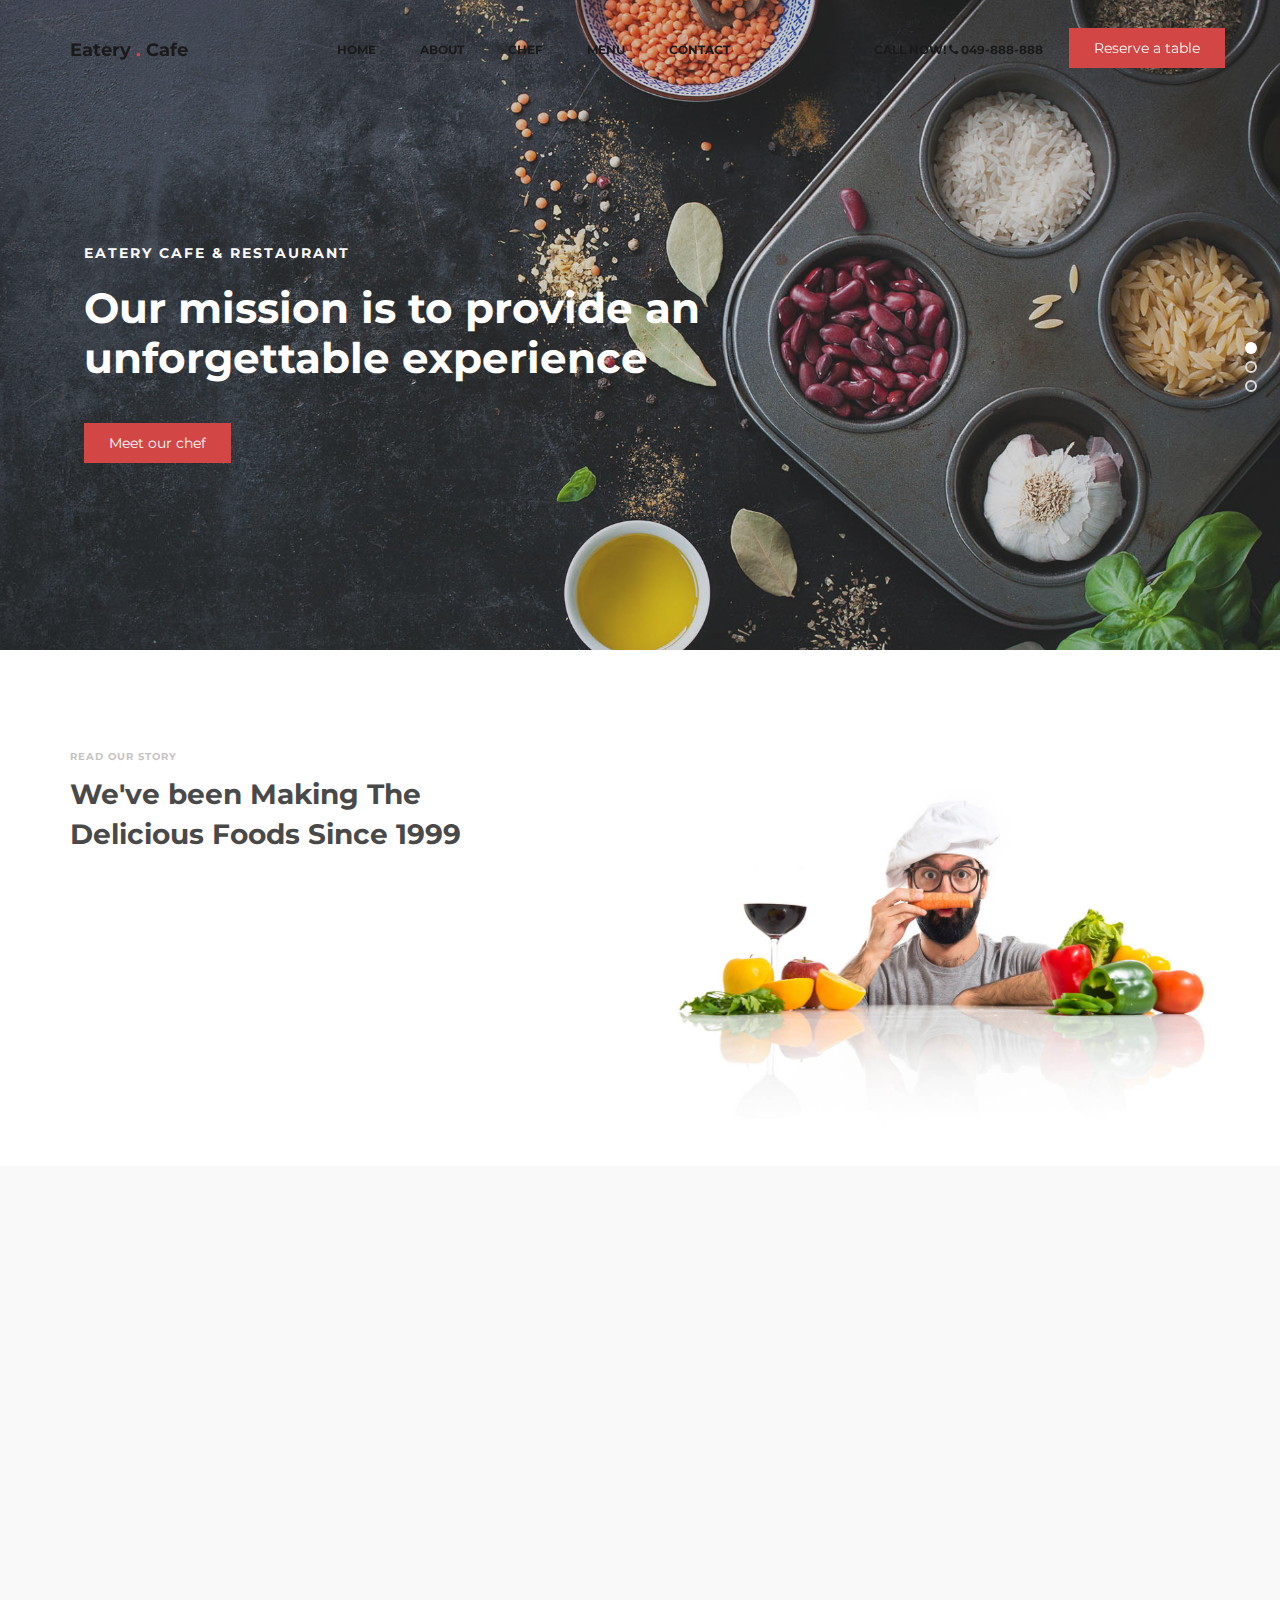
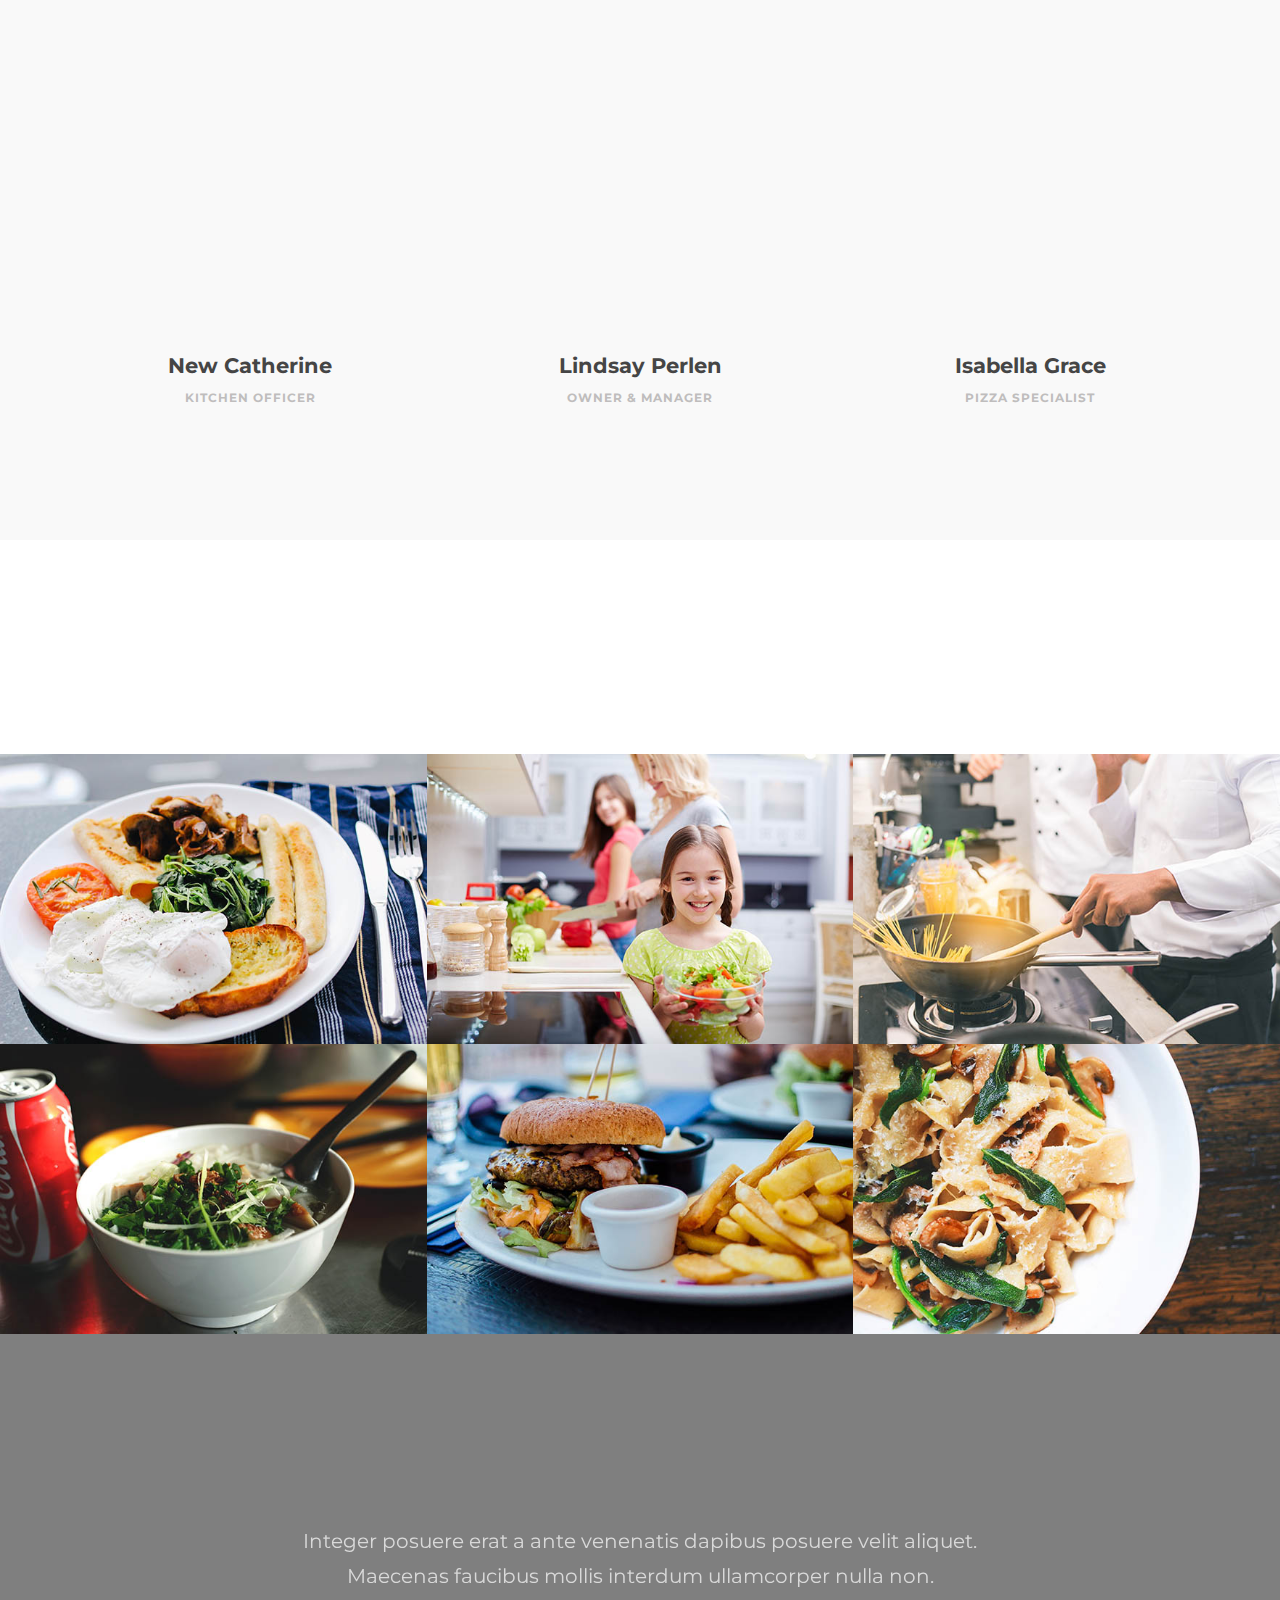
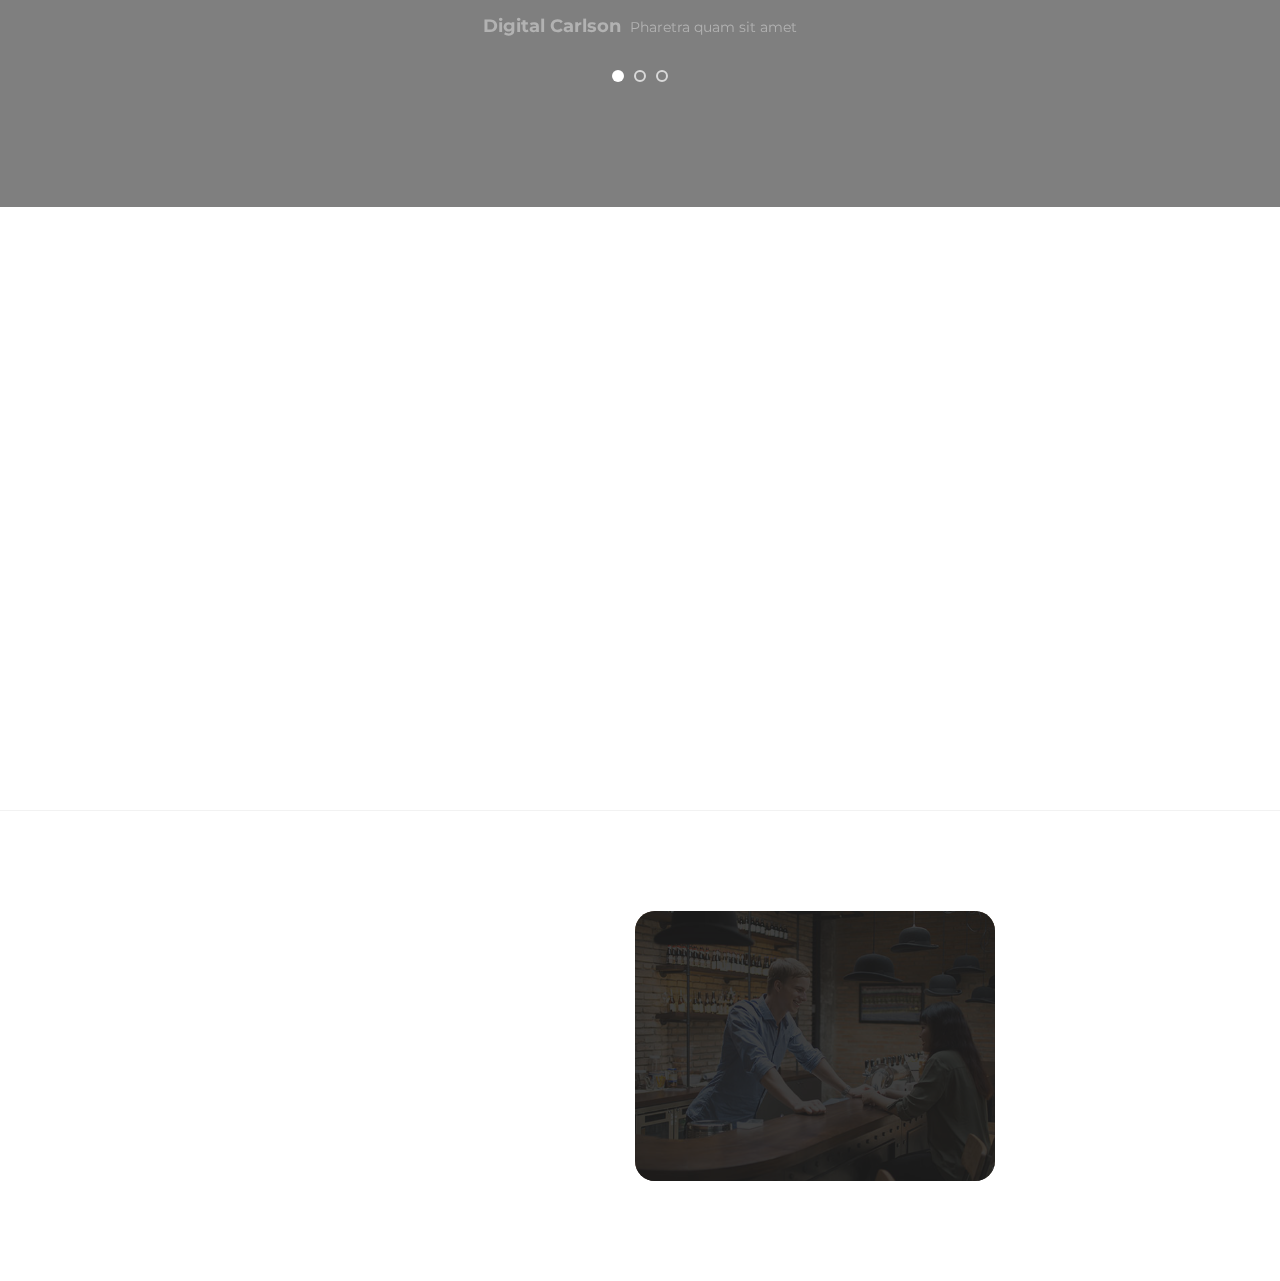
==== index.html @ 88e9076d "gusto" ====
<!DOCTYPE html>
<html lang="en">
<head>

     <title>Gusto</title>
     <meta charset="UTF-8">
     <meta http-equiv="X-UA-Compatible" content="IE=Edge">
     <meta name="description" content="">
     <meta name="keywords" content="">
     <meta name="author" content="">
     <meta name="viewport" content="width=device-width, initial-scale=1, maximum-scale=1">

     <link rel="stylesheet" href="css/bootstrap.min.css">
     <link rel="stylesheet" href="css/font-awesome.min.css">
     <link rel="stylesheet" href="css/animate.css">
     <link rel="stylesheet" href="css/owl.carousel.css">
     <link rel="stylesheet" href="css/owl.theme.default.min.css">
     <link rel="stylesheet" href="css/magnific-popup.css">

     <link rel="stylesheet" href="css/mystyle.css">

</head>
<body>


     <section class="preloader">
          <div class="spinner">

               <span class="spinner-rotate"></span>
               
          </div>
     </section>


     <section class="navbar custom-navbar navbar-fixed-top" role="navigation">
          <div class="container">

               <div class="navbar-header">
                    <button class="navbar-toggle" data-toggle="collapse" data-target=".navbar-collapse">
                         <span class="icon icon-bar"></span>
                         <span class="icon icon-bar"></span>
                         <span class="icon icon-bar"></span>
                    </button>
   
                    <a href="index.html" class="navbar-brand">Eatery <span>.</span> Cafe</a>
               </div>

              
               <div class="collapse navbar-collapse">
                    <ul class="nav navbar-nav navbar-nav-first">
                         <li><a href="home.html" class="smoothScroll">Home</a></li>
                         <li><a href="about.html" class="smoothScroll">About</a></li>
                         <li><a href="chef.html" class="smoothScroll">Chef</a></li>
                         <li><a href="menu.html" class="smoothScroll">Menu</a></li>
                         <li><a href="contact.html" class="smoothScroll">Contact</a></li>
                    </ul>

                    <ul class="nav navbar-nav navbar-right">
                         <li><a href="#">Call Now! <i class="fa fa-phone"></i> 049-888-888</a></li>
                         <a href="#footer" class="section-btn">Reserve a table</a>
                    </ul>
               </div>

          </div>
     </section>


  
     <section id="home" class="slider" data-stellar-background-ratio="0.5">
          <div class="row">

                    <div class="owl-carousel owl-theme">
                         <div class="item item-first">
                              <div class="caption">
                                   <div class="container">
                                        <div class="col-md-8 col-sm-12">
                                             <h3>Eatery Cafe &amp; Restaurant</h3>
                                             <h1>Our mission is to provide an unforgettable experience</h1>
                                             <a href="#team" class="section-btn btn btn-default smoothScroll">Meet our chef</a>
                                        </div>
                                   </div>
                              </div>
                         </div>

                         <div class="item item-second">
                              <div class="caption">
                                   <div class="container">
                                        <div class="col-md-8 col-sm-12">
                                             <h3>Your Perfect Breakfast</h3>
                                             <h1>The best dinning quality can be here too!</h1>
                                             <a href="#menu" class="section-btn btn btn-default smoothScroll">Discover menu</a>
                                        </div>
                                   </div>
                              </div>
                         </div>

                         <div class="item item-third">
                              <div class="caption">
                                   <div class="container">
                                        <div class="col-md-8 col-sm-12">
                                             <h3>New Restaurant in Town</h3>
                                             <h1>Enjoy our special menus every Sunday and Friday</h1>
                                             <a href="#contact" class="section-btn btn btn-default smoothScroll">Reservation</a>
                                        </div>
                                   </div>
                              </div>
                         </div>
                    </div>

          </div>
     </section>


     
     <section id="about" data-stellar-background-ratio="0.5">
          <div class="container">
               <div class="row">
                    <div class="col-md-6 col-sm-12">
                         <div class="about-info">
                              <div class="section-title wow fadeInUp" data-wow-delay="0.2s">
                                   <h4>Read our story</h4>
                                   <h2>We've been Making The Delicious Foods Since 1999</h2>
                              </div>

                              <div class="fade" data-wow-delay="0.4s">
                                   <p>Fusce hendrerit malesuada lacinia. Donec semper semper sem vitae malesuada. Proin scelerisque risus et ipsum semper molestie sed in nisi. Ut rhoncus congue lectus, rhoncus venenatis leo malesuada id.</p>
                                   <p>Sed elementum vel felis sed scelerisque. In arcu diam, sollicitudin eu nibh ac, posuere tristique magna. You can use this template for your cafe or restaurant website. Please tell your friends about <a href="https://plus.google.com/+templatemo" target="_parent">templatemo</a>. Thank you.</p>
                              </div>
                         </div>
                    </div>

                    <div class="col-md-6 col-sm-12">
                         <div class="about-image" data-wow-delay="0.6s">
                              <img src="images/about-image.jpg" class="img-responsive" alt="">
                         </div>
                    </div>
                    
               </div>
          </div>
     </section>


  
     <section id="team" data-stellar-background-ratio="0.5">
          <div class="container">
               <div class="row">

                    <div class="col-md-12 col-sm-12">
                         <div class="section-title wow fadeInUp" data-wow-delay="0.1s">
                              <h2>Meet our chefs</h2>
                              <h4>They are nice &amp; friendly</h4>
                         </div>
                    </div>

                    <div class="col-md-4 col-sm-4">
                         <div class="team-thumb wow fadeInUp" data-wow-delay="0.2s">
                              <img src="images/team-image1.jpg" class="img-responsive" alt="">
                                   <div class="team-hover">
                                        <div class="team-item">
                                             <h4>Duis vel lacus id magna mattis vehicula</h4> 
                                             <ul class="social-icon">
                                                  <li><a href="#" class="fa fa-linkedin-square"></a></li>
                                                  <li><a href="#" class="fa fa-envelope-o"></a></li>
                                             </ul>
                                        </div>
                                   </div>
                         </div>
                         <div class="team-info">
                              <h3>New Catherine</h3>
                              <p>Kitchen Officer</p>
                         </div>
                    </div>

                    <div class="col-md-4 col-sm-4">
                         <div class="team-thumb wow fadeInUp" data-wow-delay="0.4s">
                              <img src="images/team-image2.jpg" class="img-responsive" alt="">
                                   <div class="team-hover">
                                        <div class="team-item">
                                             <h4>Cras suscipit neque quis odio feugiat</h4>
                                             <ul class="social-icon">
                                                  <li><a href="#" class="fa fa-instagram"></a></li>
                                                  <li><a href="#" class="fa fa-flickr"></a></li>
                                             </ul>
                                        </div>
                                   </div>
                         </div>
                         <div class="team-info">
                              <h3>Lindsay Perlen</h3>
                              <p>Owner &amp; Manager</p>
                         </div>
                    </div>

                    <div class="col-md-4 col-sm-4">
                         <div class="team-thumb wow fadeInUp" data-wow-delay="0.6s">
                              <img src="images/team-image3.jpg" class="img-responsive" alt="">
                                   <div class="team-hover">
                                        <div class="team-item">
                                             <h4>Etiam auctor enim tristique faucibus</h4>
                                             <ul class="social-icon">
                                                  <li><a href="#" class="fa fa-github"></a></li>
                                                  <li><a href="#" class="fa fa-google"></a></li>
                                             </ul>
                                        </div>
                                   </div>
                         </div>
                         <div class="team-info">
                              <h3>Isabella Grace</h3>
                              <p>Pizza Specialist</p>
                         </div>
                    </div>
                    
               </div>
          </div>
     </section>


     <section id="menu" data-stellar-background-ratio="0.5">
          <div class="container">
               <div class="row">

                    <div class="col-md-12 col-sm-12">
                         <div class="section-title wow fadeInUp" data-wow-delay="0.1s">
                              <h2>Our Menus</h2>
                              <h4>Tea Time &amp; Dining</h4>
                         </div>
                    </div>

                    <div class="col-md-4 col-sm-6">
                     
                         <div class="menu-thumb">
                              <a href="images/menu-image1.jpg" class="image-popup" title="American Breakfast">
                                   <img src="images/menu-image1.jpg" class="img-responsive" alt="">

                                   <div class="menu-info">
                                        <div class="menu-item">
                                             <h3>American Breakfast</h3>
                                             <p>Tomato / Eggs / Sausage</p>
                                        </div>
                                        <div class="menu-price">
                                             <span>$25</span>
                                        </div>
                                   </div>
                              </a>
                         </div>
                    </div>

                    <div class="col-md-4 col-sm-6">
                     
                         <div class="menu-thumb">
                              <a href="images/menu-image2.jpg" class="image-popup" title="Self-made Salad">
                                   <img src="images/menu-image2.jpg" class="img-responsive" alt="">

                                   <div class="menu-info">
                                        <div class="menu-item">
                                             <h3>Self-made Salad</h3>
                                             <p>Green / Fruits / Healthy</p>
                                        </div>
                                        <div class="menu-price">
                                             <span>$18</span>
                                        </div>
                                   </div>
                              </a>
                         </div>
                    </div>

                    <div class="col-md-4 col-sm-6">
           
                         <div class="menu-thumb">
                              <a href="images/menu-image3.jpg" class="image-popup" title="Chinese Noodle">
                                   <img src="images/menu-image3.jpg" class="img-responsive" alt="">

                                   <div class="menu-info">
                                        <div class="menu-item">
                                             <h3>Chinese Noodle</h3>
                                             <p>Pepper / Chicken / Vegetables</p>
                                        </div>
                                        <div class="menu-price">
                                             <span>$34</span>
                                        </div>
                                   </div>
                              </a>
                         </div>
                    </div>

                    <div class="col-md-4 col-sm-6">
                         <!-- MENU THUMB -->
                         <div class="menu-thumb">
                              <a href="images/menu-image4.jpg" class="image-popup" title="Rice Soup">
                                   <img src="images/menu-image4.jpg" class="img-responsive" alt="">

                                   <div class="menu-info">
                                        <div class="menu-item">
                                             <h3>Rice Soup</h3>
                                             <p>Green / Chicken</p>
                                        </div>
                                        <div class="menu-price">
                                             <span>$28</span>
                                        </div>
                                   </div>
                              </a>
                         </div>
                    </div>

                    <div class="col-md-4 col-sm-6">
                       
                         <div class="menu-thumb">
                              <a href="images/menu-image5.jpg" class="image-popup" title="Project title">
                                   <img src="images/menu-image5.jpg" class="img-responsive" alt="">

                                   <div class="menu-info">
                                        <div class="menu-item">
                                             <h3>Deli Burger</h3>
                                             <p>Beef / Fried Potatoes</p>
                                        </div>
                                        <div class="menu-price">
                                             <span>$46</span>
                                        </div>
                                   </div>
                              </a>
                         </div>
                    </div>

                    <div class="col-md-4 col-sm-6">
                        
                         <div class="menu-thumb">
                              <a href="images/menu-image6.jpg" class="image-popup" title="Project title">
                                   <img src="images/menu-image6.jpg" class="img-responsive" alt="">

                                   <div class="menu-info">
                                        <div class="menu-item">
                                             <h3>Big Flat Fried</h3>
                                             <p>Pepper / Crispy</p>
                                        </div>
                                        <div class="menu-price">
                                             <span>$30</span>
                                        </div>
                                   </div>
                              </a>
                         </div>
                    </div>


               </div>
          </div>
     </section>


     
     <section id="testimonial" data-stellar-background-ratio="0.5">
          <div class="overlay"></div>
          <div class="container">
               <div class="row">

                    <div class="col-md-12 col-sm-12">
                         <div class="section-title wow fadeInUp" data-wow-delay="0.1s">
                              <h2>Testimonials</h2>
                         </div>
                    </div>  

                    <div class="col-md-offset-2 col-md-8 col-sm-12">
                         <div class="owl-carousel owl-theme">
                              <div class="item">
                                   <p>Integer posuere erat a ante venenatis dapibus posuere velit aliquet. Maecenas faucibus mollis interdum ullamcorper nulla non.</p>
                                        <div class="tst-author">
                                             <h4>Digital Carlson</h4>
                                             <span>Pharetra quam sit amet</span>
                                        </div>
                              </div>

                              <div class="item">
                                   <p>Pellentesque habitant morbi tristique senectus et netus et malesuada fames ac turpis egestas. Sed vestibulum orci quam.</p>
                                        <div class="tst-author">
                                             <h4>Johnny Stephen</h4>
                                             <span>Magna nisi porta ligula</span>
                                        </div>
                              </div>

                              <div class="item">
                                   <p>Vivamus aliquet felis eu diam ultricies congue. Morbi porta lorem nec consectetur porta quis dui elit habitant morbi.</p>
                                        <div class="tst-author">
                                             <h4>Jessie White</h4>
                                             <span>Vitae lacinia augue urna quis</span>
                                        </div>
                              </div>

                         </div>
                    </div>

               </div>
          </div>
     </section>  


 
     <section id="contact" data-stellar-background-ratio="0.5">
          <div class="container">
               <div class="row">
                    <div class="wow fadeInUp col-md-6 col-sm-12" data-wow-delay="0.4s">
                         <div id="google-map">
                              <iframe src="https://www.google.com/maps/@42.8882825,20.8687594,15.96z" allowfullscreen></iframe>
                         </div>
                    </div>    

                    <div class="col-md-6 col-sm-12">

                         <div class="col-md-12 col-sm-12">
                              <div class="section-title wow fadeInUp" data-wow-delay="0.1s">
                                   <h2>Contact Us</h2>
                              </div>
                         </div>

                       
                         <form action="#" method="post" class="wow fadeInUp" id="contact-form" role="form" data-wow-delay="0.8s">

                             
                              <h6 class="text-success">Your message has been sent successfully.</h6>
                              
                      
                              <h6 class="text-danger">E-mail must be valid and message must be longer than 1 character.</h6>

                              <div class="col-md-6 col-sm-6">
                                   <input type="text" class="form-control" id="cf-name" name="name" placeholder="Full name">
                              </div>

                              <div class="col-md-6 col-sm-6">
                                   <input type="email" class="form-control" id="cf-email" name="email" placeholder="Email address">
                              </div>

                              <div class="col-md-12 col-sm-12">
                                   <input type="text" class="form-control" id="cf-subject" name="subject" placeholder="Subject">

                                   <textarea class="form-control" rows="6" id="cf-message" name="message" placeholder="Tell about your project"></textarea>

                                   <button type="submit" class="form-control" id="cf-submit" name="submit">Send Message</button>
                              </div>
                         </form>
                    </div>

               </div>
          </div>
     </section>          


    
     <footer id="footer" data-stellar-background-ratio="0.5">
          <div class="container">
               <div class="row">

                    <div class="col-md-3 col-sm-8">
                         <div class="footer-info">
                              <div class="section-title">
                                   <h2 class="wow fadeInUp" data-wow-delay="0.2s">Find us</h2>
                              </div>
                              <address class="wow fadeInUp" data-wow-delay="0.4s">
                                   <p>Shemsi Ahmeti, Mitrovicë 40000</p>
                              </address>
                         </div>
                    </div>

                    <div class="col-md-3 col-sm-8">
                         <div class="footer-info">
                              <div class="section-title">
                                   <h2 class="wow fadeInUp" data-wow-delay="0.2s">Reservation</h2>
                              </div>
                              <address class="wow fadeInUp" data-wow-delay="0.4s">
                                   <p>049-788-888 | 044-888-888</p>
                                   <p><a href="mailto:info@company.com">info@company.com</a></p>
                              </address>
                         </div>
                    </div>

                    <div class="col-md-4 col-sm-8">
                         <div class="footer-info footer-open-hour">
                              <div class="section-title">
                                   <h2 class="wow fadeInUp" data-wow-delay="0.2s">Open Hours</h2>
                              </div>
                              <div class="wow fadeInUp" data-wow-delay="0.4s">
                                   <p>Monday: Closed</p>
                                   <div>
                                        <strong>Tuesday to Friday</strong>
                                        <p>7:00 AM - 9:00 PM</p>
                                   </div>
                                   <div>
                                        <strong>Saturday - Sunday</strong>
                                        <p>11:00 AM - 10:00 PM</p>
                                   </div>
                              </div>
                         </div>
                    </div>

                    <div class="col-md-2 col-sm-4">
                         <ul class="wow fadeInUp social-icon" data-wow-delay="0.4s">
                              <li><a href="#" class="fa fa-facebook-square" attr="facebook icon"></a></li>
                              <li><a href="#" class="fa fa-twitter"></a></li>
                              <li><a href="#" class="fa fa-instagram"></a></li>
                              <li><a href="#" class="fa fa-google"></a></li>
                         </ul>

                         <div class="wow fadeInUp copyright-text" data-wow-delay="0.8s"> 
                              <p><br>Copyright &copy; 2018 <br> Gusto
                         </div>
                    </div>
                    
               </div>
          </div>
     </footer>



     <!-- SCRIPTS -->
     <script src="js/jquery.js"></script>
     <script src="js/bootstrap.min.js"></script>
     <script src="js/jquery.stellar.min.js"></script>
     <script src="js/wow.min.js"></script>
     <script src="js/owl.carousel.min.js"></script>
     <script src="js/jquery.magnific-popup.min.js"></script>
     <script src="js/smoothscroll.js"></script>
     <script src="js/custom.js"></script>

</body>
</html>
---- css/mystyle.css ----
@import url('https://fonts.googleapis.com/css?family=Montserrat:400,700');

  body {
    background: #ffffff;
    font-family: 'Montserrat', sans-serif;
    overflow-x: hidden;
  }




  h1,h2,h3,h4,h5,h6 {
    font-weight: bold;
    line-height: inherit;
  }

  h1 {
    color: #252525;
    font-size: 3em;
    line-height: 50px;
  }

  h2 {
    color: #353535;
    font-size: 2em;
    padding-bottom: 10px;
  }

  h3 {
    font-size: 1.5em;
    margin-bottom: 0;
  }

  h3,
  h3 a {
    color: #454545;
  }

  p {
    color: #757575;
    font-size: 14px;
    font-weight: normal;
    line-height: 24px;
  }




  html{
    -webkit-font-smoothing: antialiased;
  }

  a {
    color: #252525;
    -webkit-transition: 0.5s;
    transition: 0.5s;
    text-decoration: none !important;
  }

  a:hover, a:active, a:focus {
    color: #ce3232;
    outline: none;
  }

  ::-webkit-scrollbar{
    width: 8px;
    height: 8px;
  }

  ::-webkit-scrollbar-thumb {
    cursor: pointer;
    background: #000000;
  }

  .section-title {
    padding-bottom: 40px;
  }

  .section-title h2 {
    margin: 0;
  }

  .section-title h4 {
    color: #bfbdbd;
    font-size: 10px;
    letter-spacing: 1px;
    text-transform: uppercase;
    margin-top: 0;
  }

  .overlay {
    background: rgba(0,0,0,0.5);
    position: absolute;
    top: 0;
    right: 0;
    bottom: 0;
    left: 0;
    width: 100%;
    height: 100%;
  }

  section {
    position: relative;
    
    padding: 100px 0;
  }

  #team, 
  #menu,
  #testimonial {
    text-align: center;
  }

  .about-image img,
  .team-thumb img {
    width: 100%;
  }
  
  #google-map iframe {
    border: 0;
    width: 100%;
    height: 390px;
  }



  .section-btn {
    background: #ce3232;
    border-radius: 0;
    border: 0;
    color: #f9f9f9;
    font-size: inherit;
    font-weight: normal;
    padding: 10px 25px;
    transition: 0.5s 0.2s;
  }





  .preloader {
    position: fixed;
    top: 0;
    left: 0;
    width: 100%;
    height: 100%;
    z-index: 99999;
    display: flex;
    flex-flow: row nowrap;
    justify-content: center;
    align-items: center;
    background: none repeat scroll 0 0 #ffffff;
  }

  .spinner {
    border: 1px solid transparent;
    border-radius: 3px;
    position: relative;
  }

  .spinner:before {
    content: '';
    box-sizing: border-box;
    position: absolute;
    top: 50%;
    left: 50%;
    width: 45px;
    height: 45px;
    margin-top: -10px;
    margin-left: -10px;
    border-radius: 50%;
    border: 1px solid #575757;
    border-top-color: #ffffff;
    animation: spinner .9s linear infinite;
  }

 

  @keyframes spinner {
    to {transform: rotate(360deg);}
  }



  .custom-navbar {
    border: none;
    margin-bottom: 0;
    padding: 25px 0;
  }

  .custom-navbar .navbar-brand {
    color: black;
    font-size: 18px;
    font-weight: bold;
  }

  .custom-navbar .navbar-brand span {
    color: #ce3232;
  }

  .top-nav-collapse {
    background: white;
  }

  .custom-navbar .navbar-nav.navbar-nav-first {
    margin-left: 8em;
  }

  .custom-navbar .navbar-nav.navbar-right li a {
    padding-right: 12px;
    padding-left: 12px;
  }

  .custom-navbar .navbar-nav.navbar-right .section-btn {
    display: inline-block;
    margin: 0.2em 0 0 1em;
  }

  .custom-navbar .navbar-nav.navbar-right .section-btn:hover {
    background: #292929;
    color: black;
  }

  .custom-navbar .navbar-nav.navbar-right .section-btn:focus {
    color: black;
  }

  .custom-navbar .navbar-nav.navbar-right .section-btn a {
    padding: 10px 25px;
  }

  .custom-navbar .nav .section-btn a:hover {
    color: black;
  }

  .custom-navbar .nav li a {
    font-size: 12px;
    font-weight: bold;
    color: black;
    padding-right: 22px;
    padding-left: 22px;
    text-transform: uppercase;
  }

  .custom-navbar .nav li a:hover {
    background: transparent;
    color: #ce3232;
  }

  .custom-navbar .navbar-nav > li > a:hover,
  .custom-navbar .navbar-nav > li > a:focus {
    background-color: transparent;
  }

  .custom-navbar .nav li.active > a {
    background-color: transparent;
    color: #ce3232;
  }

  .custom-navbar .navbar-toggle {
    border: none;
    padding-top: 10px;
  }

  .custom-navbar .navbar-toggle {
    background-color: transparent;
  }

  .custom-navbar .navbar-toggle .icon-bar {
    background: #252525;
    border-color: transparent;
  }

  @media(min-width:768px) {
    .custom-navbar {
      border-bottom: 0;
      background: 0 0; 
    }

    .custom-navbar.top-nav-collapse {
      background: #ffffff;
      -webkit-box-shadow: 0 1px 30px rgba(0, 0, 0, 0.1);
      -moz-box-shadow: 0 1px 30px rgba(0, 0, 0, 0.1);
      box-shadow: 0 1px 30px rgba(0, 0, 0, 0.1);
      padding: 12px 0;
    }

    .top-nav-collapse .navbar-brand {
      color: #454545;
    }

    .top-nav-collapse .nav li a {
      color: #575757;
    }

    .top-nav-collapse .nav .section-btn a {
      color: #ffffff;
    }
  }




  #home {
    padding: 0;
  }

  #home h1 {
    color: #ffffff;
    padding-bottom: 30px;
  }

  #home h3 {
    color: #f9f9f9;
    font-size: 14px;
    line-height: inherit;
    letter-spacing: 2px;
    text-transform: uppercase;
    margin: 0;
  }

  @media (min-width: 768px) {
    .slider .col-md-8 {
      padding-left: 0;
    }
  }

  .slider .owl-dots {
    position: absolute;
    top: 50%;
    right: 2em;
    justify-content: center;
  }

  .owl-theme .owl-dots .owl-dot {
    display: block;
  }

  .owl-theme .owl-dots .owl-dot span {
    width: 12px;
    height: 12px;
    margin: 7px 10px;
    border: 2px solid #d9d9d9;
    background: transparent;
    display: block;
    transition: opacity 200ms ease;
    border-radius: 30px;
  }

  .owl-theme .owl-dots .owl-dot.active span, .owl-theme .owl-dots .owl-dot:hover span {
    background-color: #ffffff;
    border-color: transparent;
  }

  .slider .caption {
    display: flex;
    justify-content: center;
    flex-direction: column;
    text-align: left;
    background-color: rgba(20,20,20,0.2);
    height: 100%;
    color: #fff;
    cursor: e-resize;
    padding: 4em 0 0 2em;
  }

  .slider .item {
    background-position: inherit;
    background-repeat: no-repeat;
    background-attachment: local;
    background-size: cover;
    height: 650px;
  }

  .slider .item-first {
    background-image: url(../images/slider-image1.jpg);
  }

  .slider .item-second {
    background-image: url(../images/slider-image2.jpg);
  }

  .slider .item-third {
    background-image: url(../images/slider-image3.jpg);
  }

  .slider .item-second .section-btn {
    background: #292929;
  }

  .slider .item-second .section-btn:hover {
    background: #ffffff;
  }

  .slider .item-third .section-btn {
    background: transparent;
    border: 1px solid #ffffff;
  }

  .slider .item-third .section-btn:hover,
  .slider .item-third .section-btn:focus {
    background: #ce3232;
    border-color: transparent;
    color: #ffffff;
  }




  #about {
    padding-bottom: 0;
  }

  .about-info {
    padding: 0 6em 5em 0;
  }

  .about-info .section-title {
    padding-bottom: 20px;
  }

  .about-image {
    position: absolute;
  }




  #team {
    background: #f9f9f9;
  }

  .team-thumb {
    position: relative;
    overflow: hidden;
    cursor: pointer;
  }

  .team-info {
    padding: 10px 30px 20px 30px;
  }

  .team-thumb .team-hover {
    position: absolute;
    background: #1c1c1c;
    width: 100%;
    height: 100%;
    top: 0;
    right: 0;
    bottom: 0;
    left: 0;
    text-align: center;
    opacity: 0;
    transform: translateY(100%);
    transition: 0.5s 0.2s;
  }

  .team-thumb:hover .team-hover {
    opacity: 0.95;
    transition-delay: 0.3s;
    transform: translateY(0);
  }

  .team-thumb img {
    transition: 0.5s 0.2s;
  }

  .team-thumb:hover img {
    transform: scale(1.2);
  }

  .team-thumb .social-icon li a {
    background: #292929;
    border-radius: 100%;
    width: 50px;
    height: 50px;
    line-height: 50px;
    color: #d9d9d9;
    font-size: 20px;
    margin: 15px 5px 0 5px;
  }

  .team-thumb .team-item {
    position: absolute;
    top: 50%;
    left: 50%;
    -webkit-transform: translate(-50%,-50%);
    -moz-transform: translate(-50%,-50%);
    transform: translate(-50%,-50%);
  }

  .team-item h4 {
    color: #ffffff;
  }

  .team-info p {
    color: #bfbdbd;
    font-size: 12px;
    font-weight: bold;
    letter-spacing: 1px;
    text-transform: uppercase;
    margin-top: 5px;
  }





  #menu {
    padding-bottom: 0;
  }

  #menu .container {
    width: 100%;
  }

  #menu .col-md-4 {
    margin: 0;
    padding: 0;
  }

  .menu-thumb img {
    width: 100%;
    transition: 0.5s;
  }

  .menu-thumb:hover img {
    transform: scale(1.15);
  }

  #menu .menu-thumb {
    overflow: hidden;
    position: relative;
    cursor: pointer;
    width: 102%;
  }

  .menu-thumb .menu-info {
    position: absolute;
    top: 60%;
    left: 0px;
    right: 0px;
    bottom: 0px;
    text-align: left;
    padding: 25px 30px;
    transition: 0.5s 0.2s;
  }

  .menu-info .menu-item {
    float: left;
  }

  .menu-info .menu-price {
    float: right;
  }

  .menu-info .menu-price span {
    font-size: 20px;
    font-weight: bold;
    line-height: normal;
    display: block;
    margin-top: 10px;
  }

  .menu-thumb .menu-info h3,
  .menu-thumb .menu-info p,
  .menu-thumb .menu-info span {
    transform: translateY(100%);
    opacity: 0;
    display: block;
    transition: 0.5s 0.2s;
    color: #ffffff;
    z-index: 2;
    position: relative;
  }

  .menu-thumb .menu-info h3 {
    margin-top: 0;
  }

  .menu-thumb .menu-info p {
    color: #d9d9d9;
    text-transform: uppercase;
    font-size: 10px;
    font-weight: bold;
    letter-spacing: 1px;
  }

  .menu-thumb:hover .menu-info h3,
  .menu-thumb:hover .menu-info p,
  .menu-thumb:hover .menu-info span {
    transform: translateY(0px);
    opacity: 1;
  }

  .menu-thumb:hover .menu-info {
    background: rgba(0,0,0,0.8);
  }



  #testimonial {
    background: url('../images/testimonial-bg.jpg') center center no-repeat;
    background-size: cover;
  }

  #testimonial .owl-dots {
    position: relative;
    top: 0;
    right: 0;
    justify-content: center;
  }

  #testimonial .owl-theme .owl-dots .owl-dot,
  #testimonial .owl-theme .owl-dots .owl-dot span {
    display: inline-block;
  }

  #testimonial .owl-theme .owl-dots .owl-dot span {
    margin: 20px 5px;
  }

  #testimonial h2 {
    color: #ffffff;
  }

  #testimonial p,
  .tst-author h4,
  .tst-author span {
    display: inline;
  }

  #testimonial p {
    color: #d9d9d9;
    font-size: 20px;
    line-height: 35px;
  }

  .tst-author {
    margin-top: 20px;
  }

  .tst-author h4,
  .tst-author span {
    color: #b2b2b2;
  }

  .tst-author span {
    margin-left: 5px;
  }




  #contact .section-title {
    padding-bottom: 0;
  }

  #contact .text-success,
  #contact .text-danger {
    display: none;
  }

  #contact .form-control {
    background: transparent;
    border: 0;
    border-bottom: 1px solid #dddddd;
    border-radius: 0;
    box-shadow: none;
    font-size: 14px;
    font-weight: normal;
    margin-bottom: 15px;
    transition: all ease-in-out 0.4s;
  }

  #contact .form-control:hover,
  #contact .form-control:focus {
    border-bottom-color: #c9c9c9;
  }

  #contact input {
    height: 55px;
  }

  #contact button#cf-submit {
    background: #ce3232;
    border-radius: 0;
    border: 0;
    color: #ffffff;
    font-weight: bold;
    height: 50px;
  }

  #contact button#cf-submit:hover {
    background: #292929;
    color: #ffffff;
  }




  footer {
    border-top: 1px solid rgba(0,0,0,0.05);
    padding: 120px 0;
    padding-bottom: 80px;
  }

  footer .section-title {
    padding-bottom: 10px;
  }

  footer h2 {
    font-size: 20px;
  }

  footer a,
  footer p {
    color: #909090;
  }

  footer strong {
    color: #d9d9d9;
  }

  footer address p {
    margin-bottom: 0;
  }

  .footer-info,
  footer .social-icon {
    margin-top: 20px;
  }

  .footer-open-hour {
    background: #ce3232;
    background: url('../images/footer-open-hour-bg.jpg') center center no-repeat;
    background-size: cover;
    border-radius: 20px;
    margin-top: 0;
    padding: 40px 0 40px 80px;
    overflow: hidden;
    position: relative;
    z-index: 22;
    right: 20px;
    bottom: 20px;
  }

  .footer-open-hour::after {
    background: rgba(29,29,29,0.85);
    content: "";
    position: absolute;
    top: 0;
    right: 0;
    bottom: 0;
    left: 0;
    width: 100%;
    height: 100%;
    z-index: -2222;
  }

  .footer-open-hour h2 {
    color: #ffffff;
  }

  .footer-open-hour p {
    color: #d9d9d9;
  }

  .footer-open-hour strong {
    color: #f9f9f9;
  }





  .social-icon {
    position: relative;
    padding: 0;
    margin: 0;
  }

  .social-icon li {
    display: inline-block;
    list-style: none;
    margin-bottom: 5px;
  }

  .social-icon li a {
    border-radius: 100px;
    color: #ce3232;
    font-size: 15px;
    width: 35px;
    height: 35px;
    line-height: 35px;
    text-decoration: none;
    text-align: center;
    transition: all 0.4s ease-in-out;
    position: relative;
  }

  .social-icon li a:hover {
    background: #ce3232;
    color: #ffffff;
  }



  @media screen and (max-width: 1170px) {
    .custom-navbar .navbar-nav.navbar-nav-first {
      margin-left: inherit;
    }
  }


  @media only screen and (max-width: 1200px) {
    .about-info {
      padding-right: 0;
    }

    .about-image {
      position: relative;
    }
  }


  @media only screen and (max-width: 992px) {
    section {
      padding: 60px 0;
    }

    .custom-navbar .section-btn {
      margin-left: 1em;
    }

    .slider .item {
      background-position: center;
    }

    .about-info {
      padding: 0;
    }

    .team-info {
      margin-bottom: 50px;
    }

    #menu .menu-thumb {
      width: 103%;
    }

    #testimonial {
      background-position: 50% 0 !important;
    }

    #google-map,
    .footer-info {
      margin-bottom: 50px;
    }
  }


  @media only screen and (min-width: 768px) and (max-width: 991px) {
    .custom-navbar .nav li a {
      padding-right: 10px;
      padding-left: 10px;
    }
  }

  @media only screen and (max-width: 767px) {
    h1 {
      font-size: 2.5em;
    }

    h1,h2,h3 {
      line-height: normal;
    }

    .custom-navbar {
      background: #ffffff;
      -webkit-box-shadow: 0 1px 30px rgba(0, 0, 0, 0.1);
      -moz-box-shadow: 0 1px 30px rgba(0, 0, 0, 0.1);
      box-shadow: 0 1px 30px rgba(0, 0, 0, 0.1);
      padding: 10px 0;
      text-align: center;
    }

    .custom-navbar .nav li a {
      line-height: normal;
      padding: 10px;
    }

    .custom-navbar .navbar-brand,
    .top-nav-collapse .navbar-brand {
      color: #252525;
      font-weight: 600;
    }

    .custom-navbar .nav li a,
    .top-nav-collapse .nav li a {
      color: #575757;
    }

    .custom-navbar .navbar-nav.navbar-right li {
      display: inline-block;
    }

    .custom-navbar .navbar-nav.navbar-right .section-btn {
      display: block !important;
      width: 50%;
      margin: 10px auto 10px auto;
      padding: 10px;
    }

    .custom-navbar .section-btn a {
      color: #ffffff !important;
    }

    .slider .caption {
      padding: 0;
    }

    .menu-thumb .menu-info {
      top: 80%;
    }

    footer {
      padding: 60px 0;
      padding-bottom: 60px;
    }

    .footer-open-hour {
      right: 0;
      bottom: 0;
      margin-top: 30px;
    }
  }


  @media only screen and (max-width: 580px) {
    h1 {
      font-size: 2.1em;
    }

    h2 {
      font-size: 1.8em;
    }

    .menu-thumb .menu-info {
      top: 60%;
    }
  }
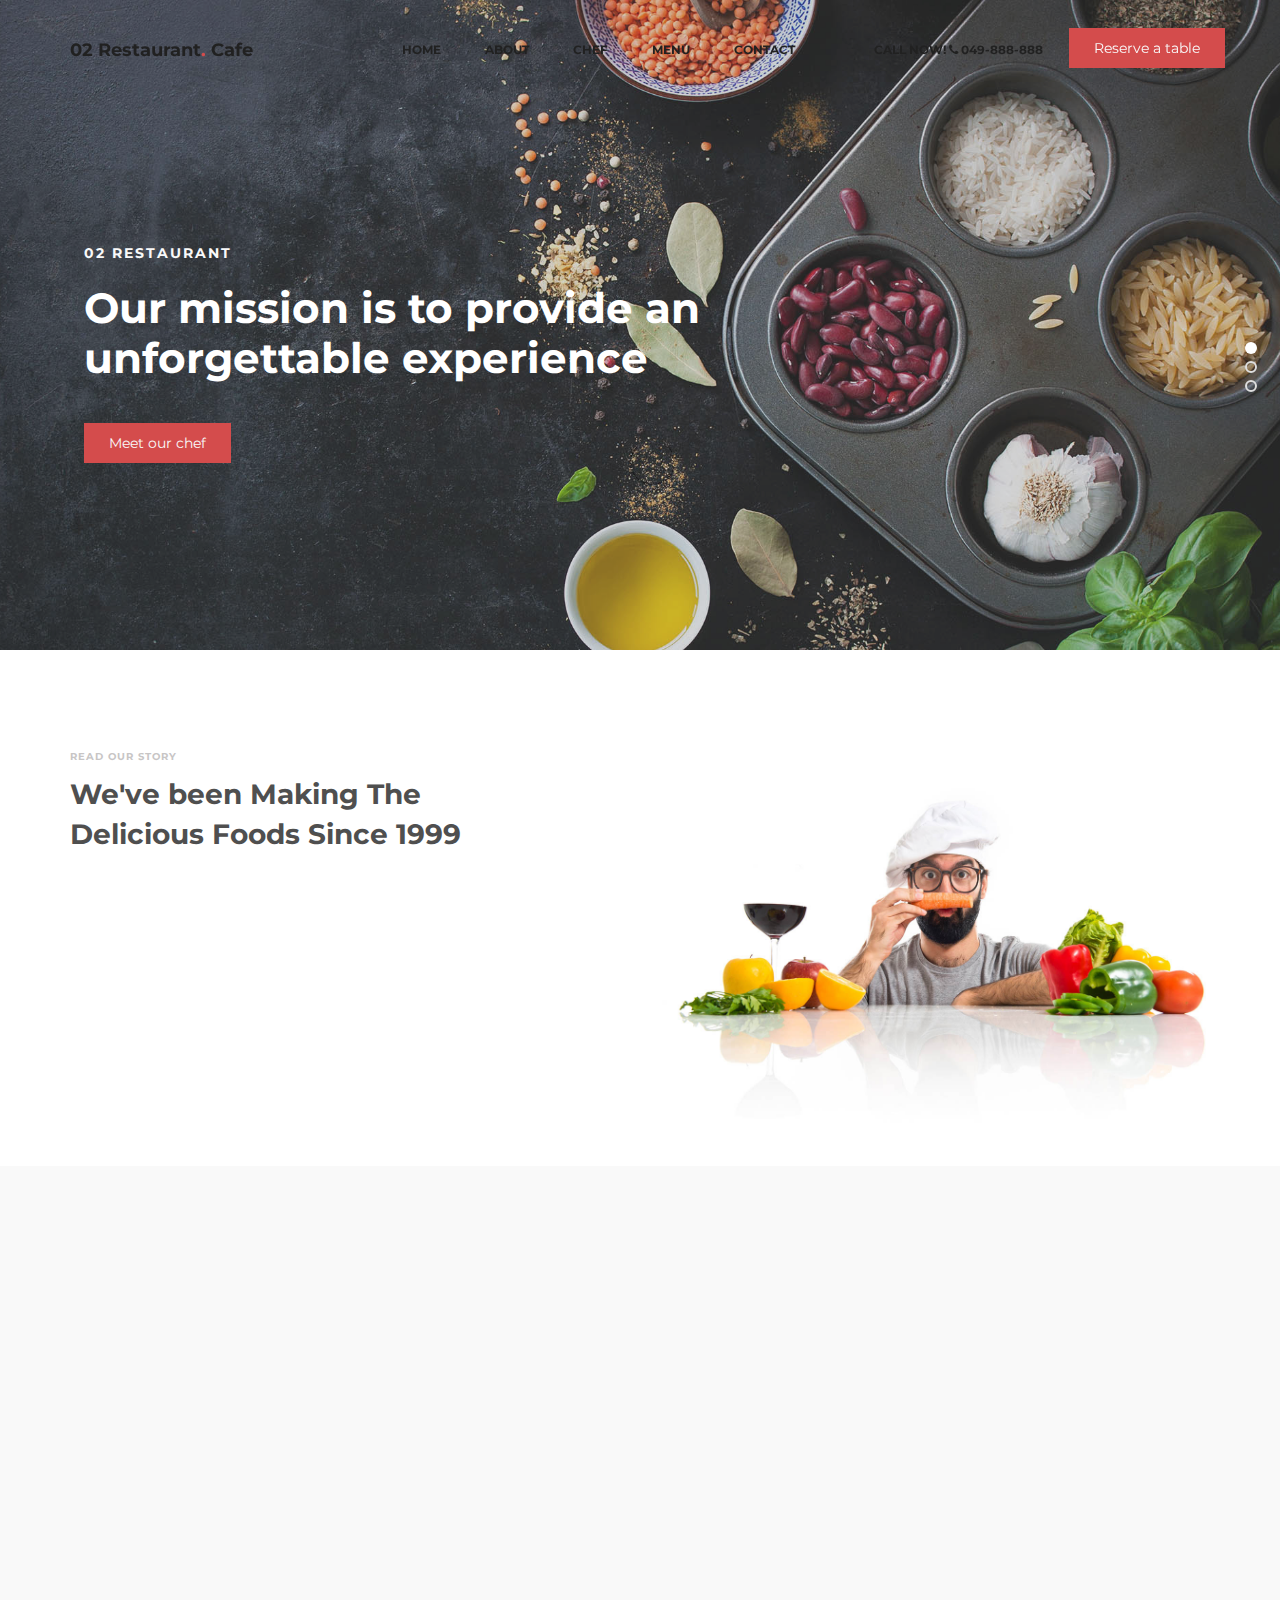
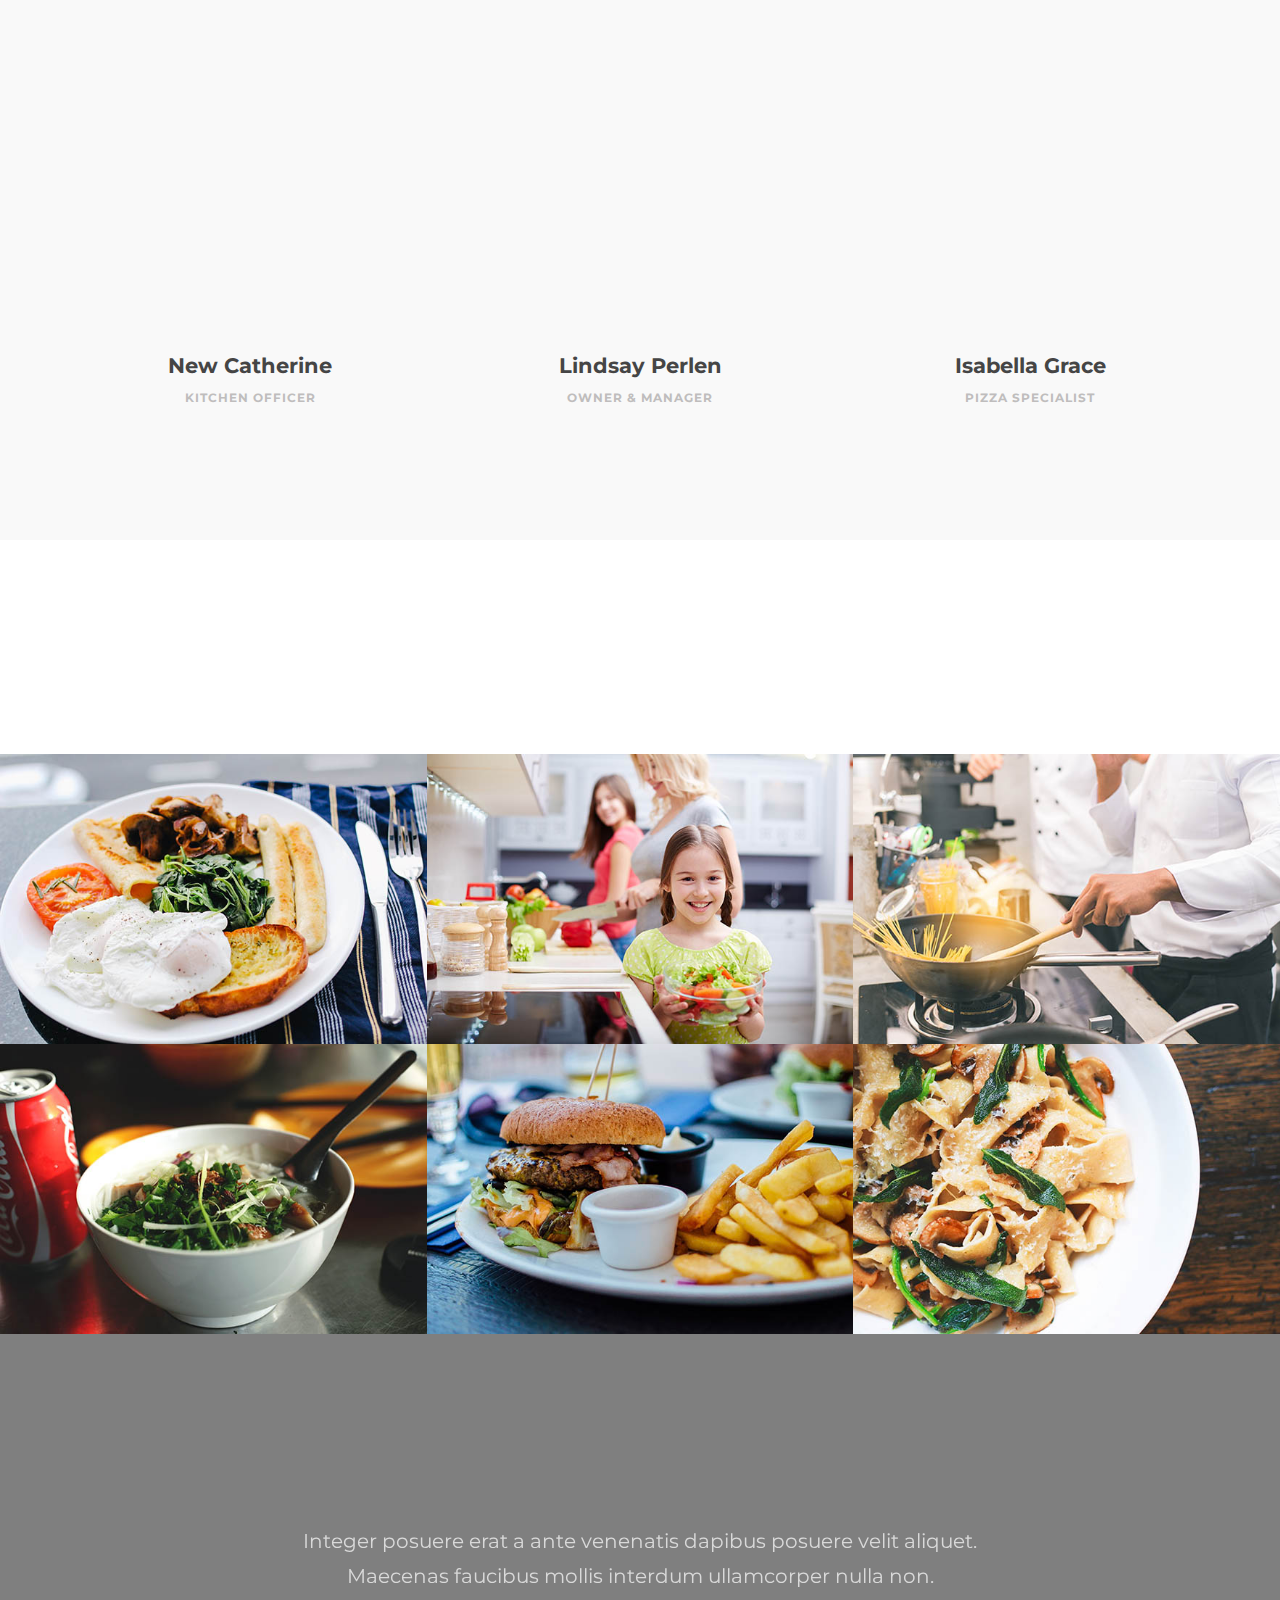
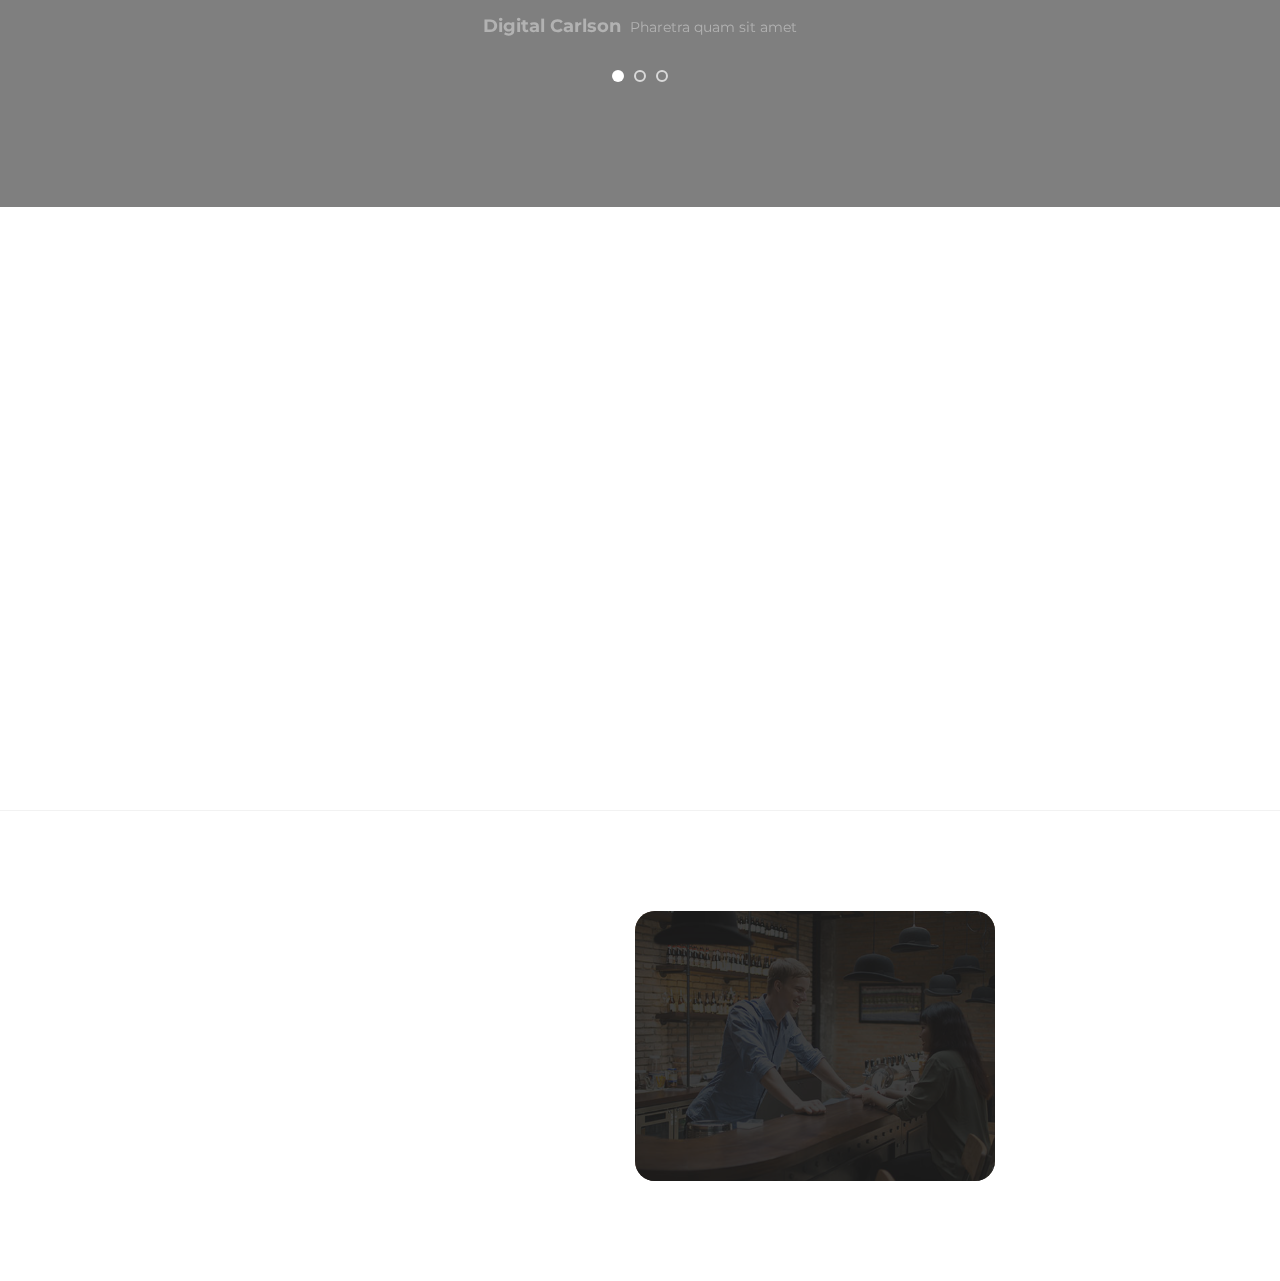
==== commit b53bac17: "Update index.html" ====
--- a/index.html
+++ b/index.html
@@ -2,14 +2,14 @@
 <html lang="en">
 <head>
 
-     <title>Gusto</title>
+     <title>02 Restaurant</title>
      <meta charset="UTF-8">
      <meta http-equiv="X-UA-Compatible" content="IE=Edge">
      <meta name="description" content="">
      <meta name="keywords" content="">
      <meta name="author" content="">
      <meta name="viewport" content="width=device-width, initial-scale=1, maximum-scale=1">
-
+     <link rel="shortcut icon" type="image/x-icon" href="images/favicon.ico"/>
      <link rel="stylesheet" href="css/bootstrap.min.css">
      <link rel="stylesheet" href="css/font-awesome.min.css">
      <link rel="stylesheet" href="css/animate.css">
@@ -42,7 +42,7 @@
                          <span class="icon icon-bar"></span>
                     </button>
    
-                    <a href="index.html" class="navbar-brand">Eatery <span>.</span> Cafe</a>
+                    <a href="index.html" class="navbar-brand">02 Restaurant<span>.</span> Cafe</a>
                </div>
 
               
@@ -74,7 +74,7 @@
                               <div class="caption">
                                    <div class="container">
                                         <div class="col-md-8 col-sm-12">
-                                             <h3>Eatery Cafe &amp; Restaurant</h3>
+                                             <h3>02 Restaurant</h3>
                                              <h1>Our mission is to provide an unforgettable experience</h1>
                                              <a href="#team" class="section-btn btn btn-default smoothScroll">Meet our chef</a>
                                         </div>
@@ -290,11 +290,10 @@
 
                                    <div class="menu-info">
                                         <div class="menu-item">
-                                             <h3>Rice Soup</h3>
-                                             <p>Green / Chicken</p>
+                                             <h3>Swede Cake with Fruits</h3>
                                         </div>
                                         <div class="menu-price">
-                                             <span>$28</span>
+                                             <span>$4</span>
                                         </div>
                                    </div>
                               </a>
@@ -309,11 +308,11 @@
 
                                    <div class="menu-info">
                                         <div class="menu-item">
-                                             <h3>Deli Burger</h3>
-                                             <p>Beef / Fried Potatoes</p>
+                                             <h3>Fruit Cake</h3>
+                                             <p>Strawberry / Blueberry</p>
                                         </div>
                                         <div class="menu-price">
-                                             <span>$46</span>
+                                             <span>$6</span>
                                         </div>
                                    </div>
                               </a>
@@ -497,7 +496,7 @@
                          </ul>
 
                          <div class="wow fadeInUp copyright-text" data-wow-delay="0.8s"> 
-                              <p><br>Copyright &copy; 2018 <br> Gusto
+                              <p><br>Copyright &copy; 2018 <br> 02 Restaurant
                          </div>
                     </div>
                     
@@ -518,4 +517,4 @@
      <script src="js/custom.js"></script>
 
 </body>
-</html>+</html>
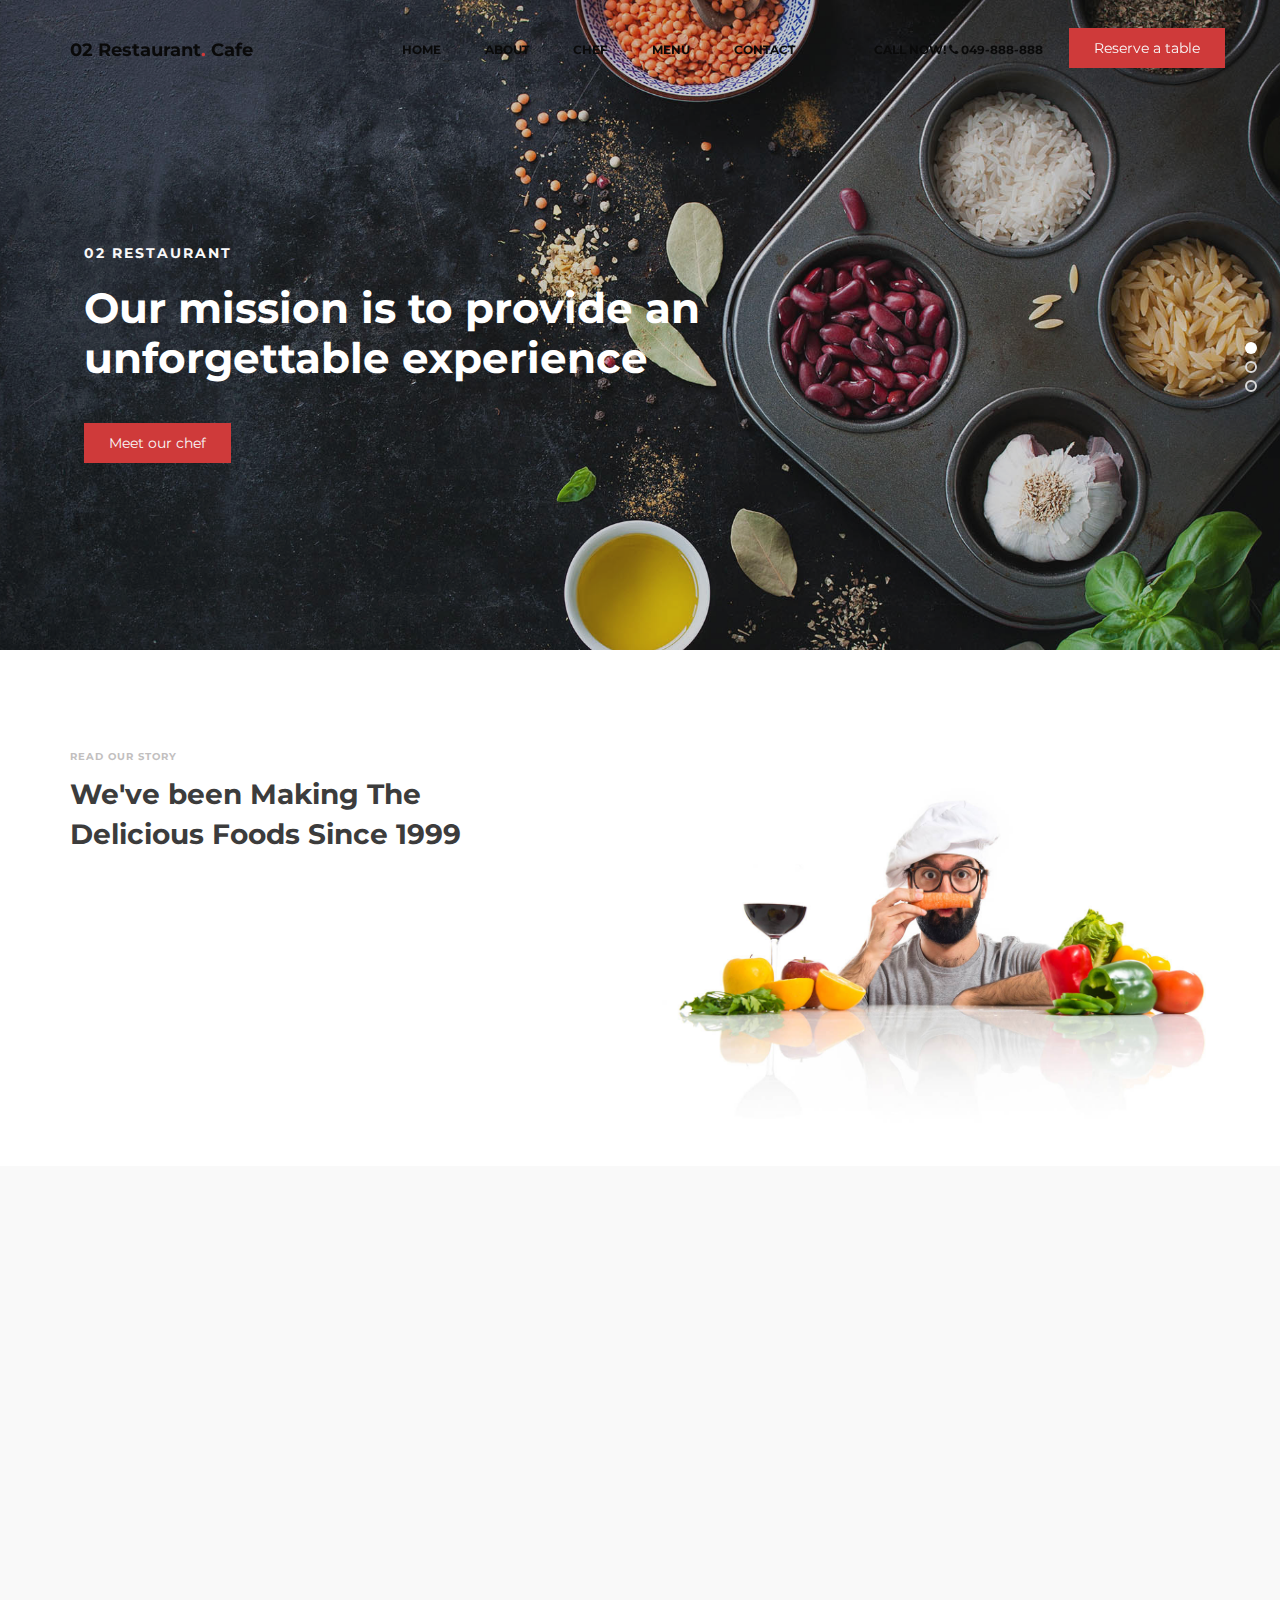
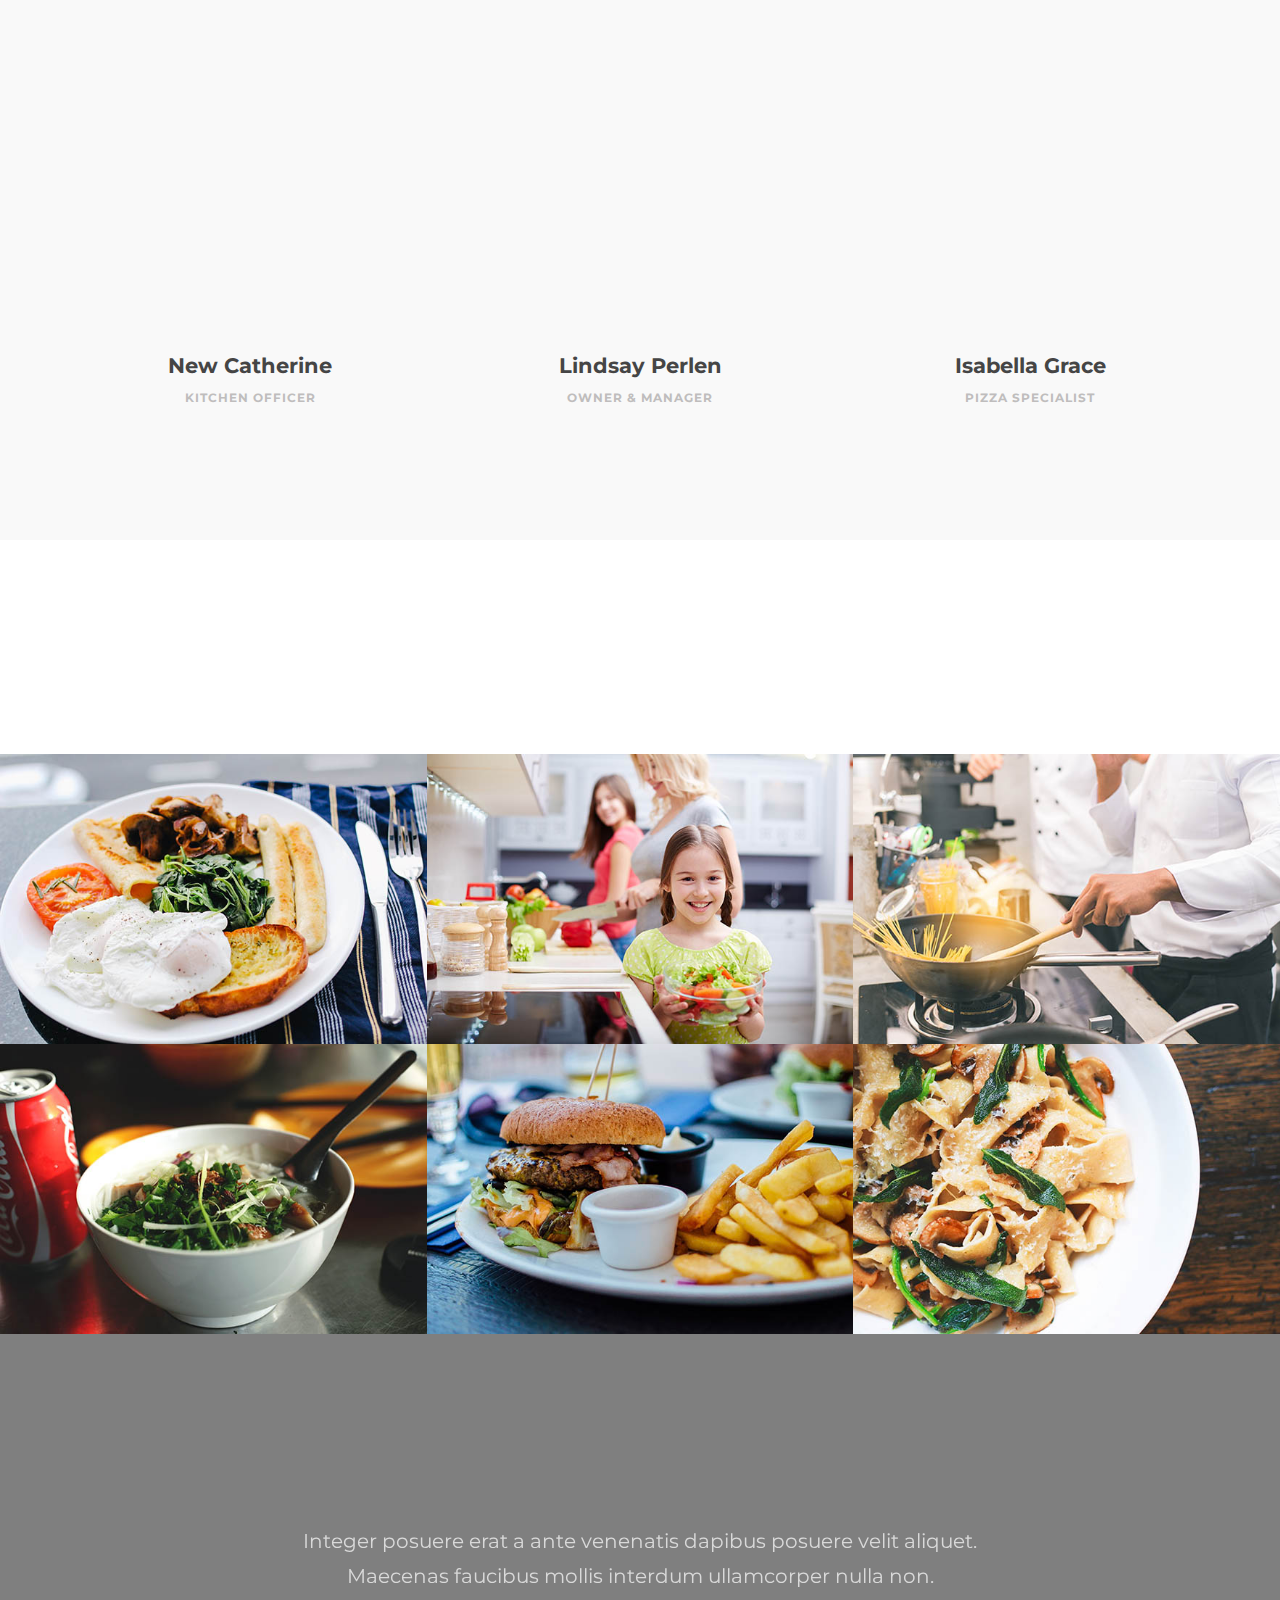
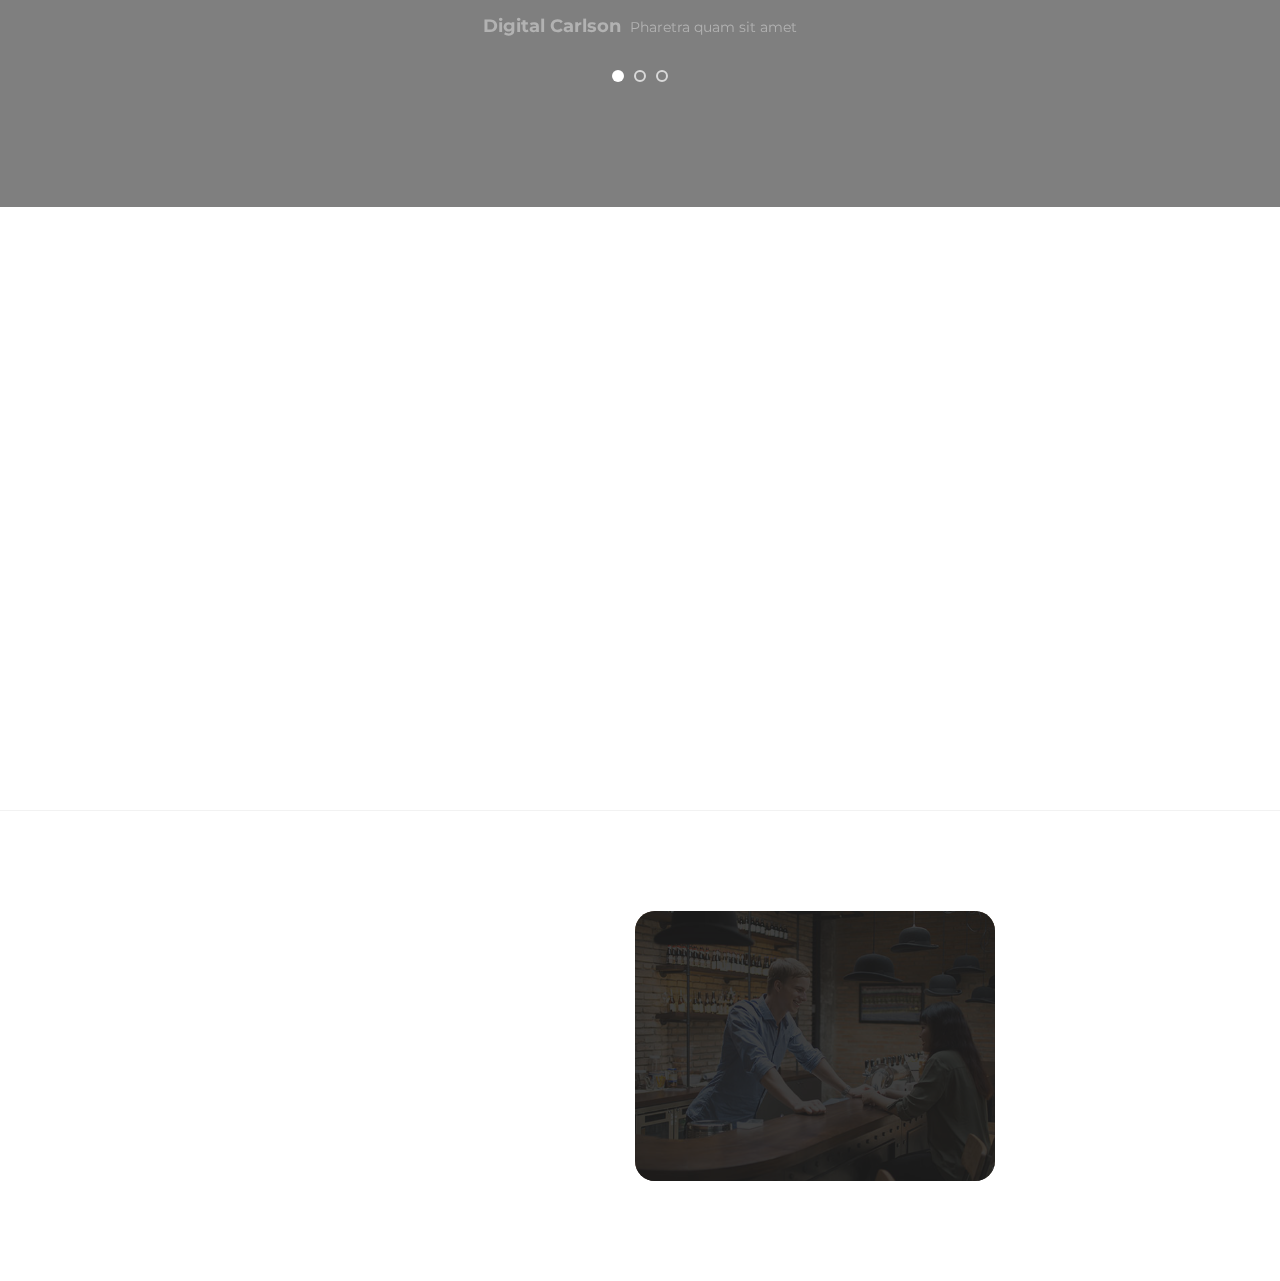
==== commit 26b539df: "edited" ====
--- a/index.html
+++ b/index.html
@@ -517,4 +517,4 @@
      <script src="js/custom.js"></script>
 
 </body>
-</html>
+</html>